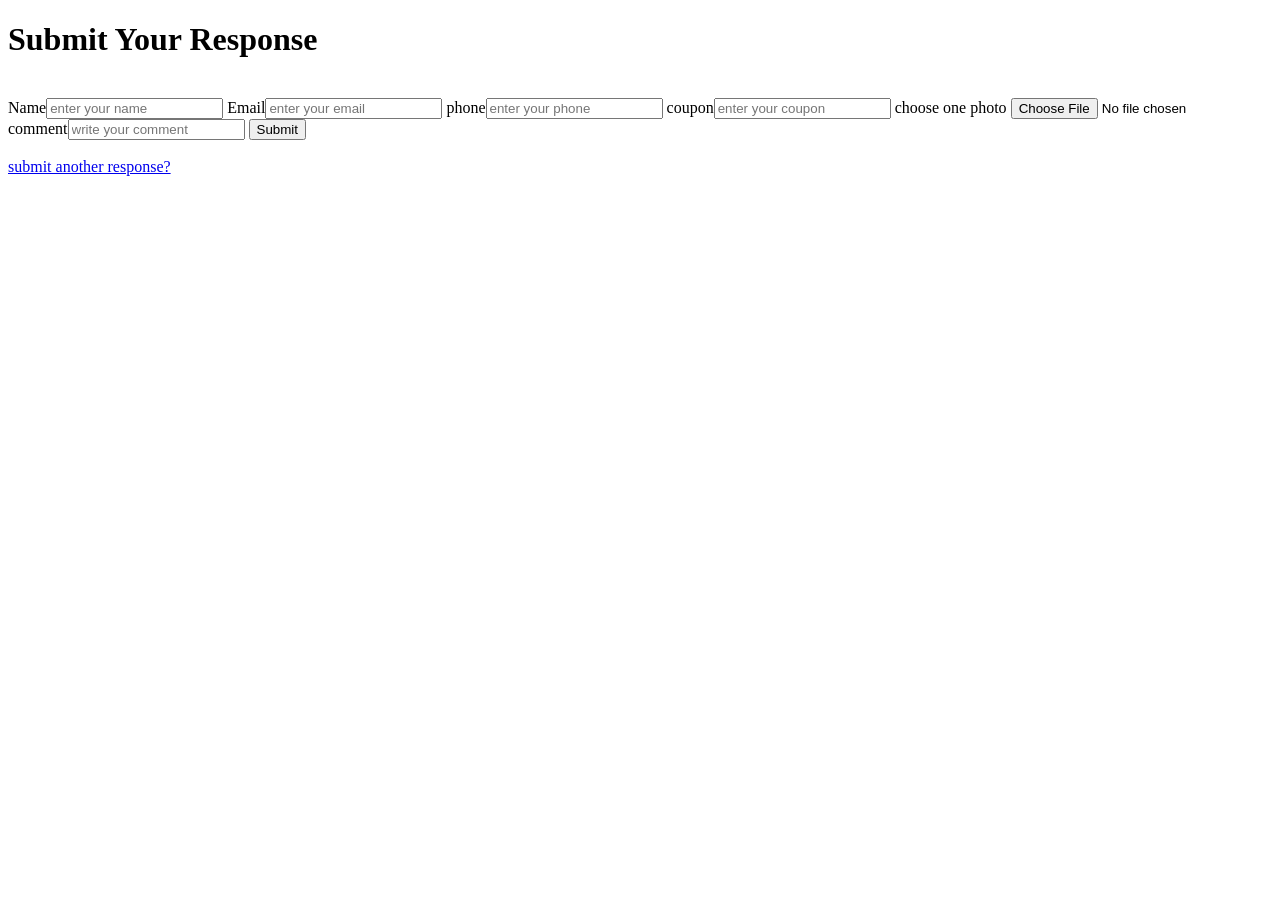
==== index.html @ 5c45c81b "Update link to submit another response in index.html" ====
<!DOCTYPE html>
<html lang="en">
<head>
    <meta charset="UTF-8">
    <meta name="viewport" content="width=device-width, initial-scale=1.0">
    <link rel="stylesheet" href="style.css">
    <title>Document</title>
</head>
<body>
   <div class="card">
<form action="">
    <h1>Submit Your Response</h1>
    <br>
    <label for="">Name<input type="text" placeholder="enter your name"></label>
    <label for="">Email<input type="text" placeholder="enter your email"></label>
    <label for="">phone<input type="text" placeholder="enter your phone"></label>
    <label for="">coupon<input type="text" placeholder="enter your coupon"></label>
     <label for="">choose one photo</label>
    <input type="file">
  
        <label for="">comment<input type="text" placeholder="write your comment"></label>
  
<button type="submit">Submit</button><br><br>

<a href="index.html" target="_blank">submit another response?</a>
</form>
   </div> 
</body>
</html>
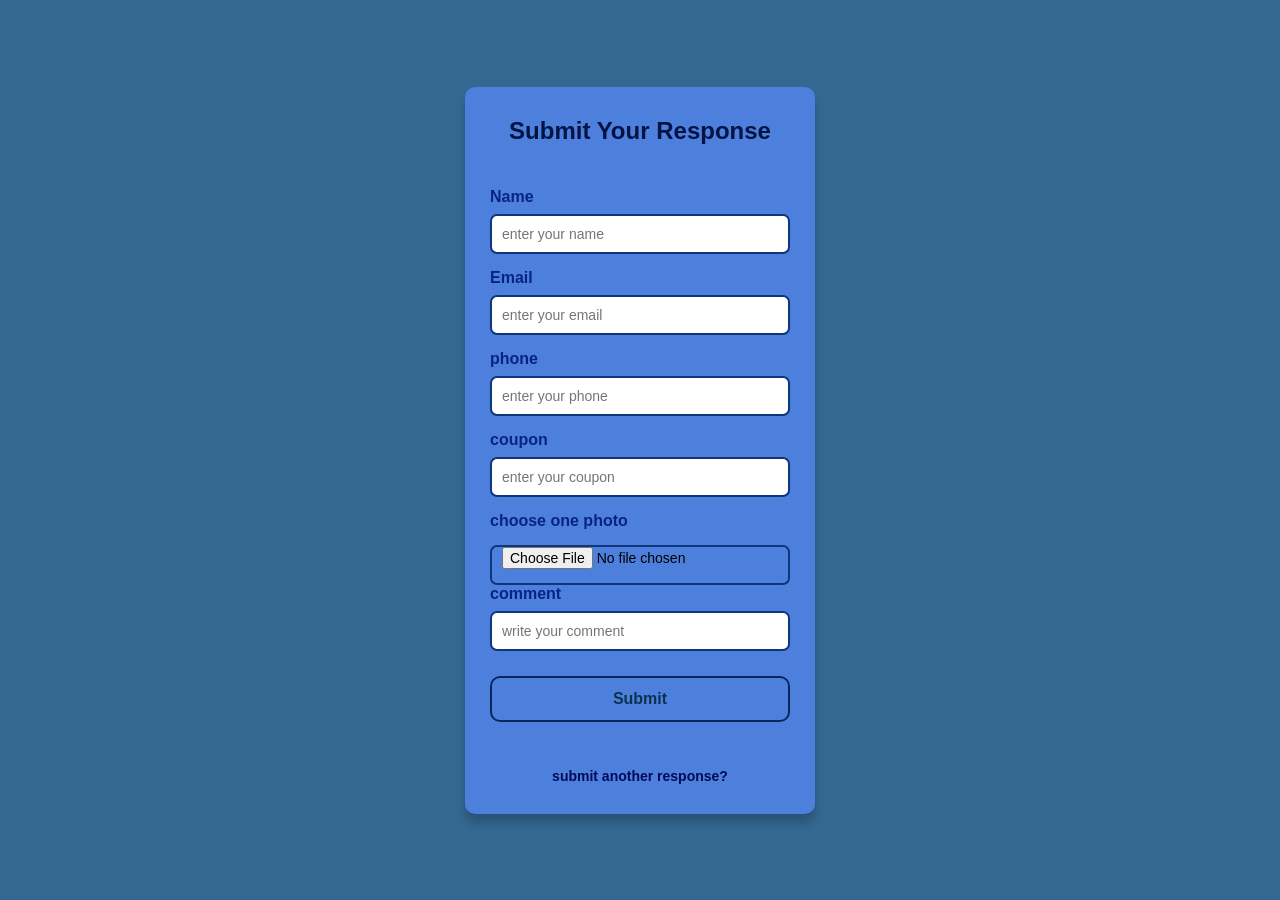
==== commit 4d81fefe: "first commit" ====
--- a/index.html
+++ b/index.html
@@ -22,8 +22,8 @@
   
 <button type="submit">Submit</button><br><br>
 
-<a href="index.html" target="_blank">submit another response?</a>
+<a href="response.html" target="_blank">submit another response?</a>
 </form>
    </div> 
 </body>
-</html>
+</html>
--- a/style.css
+++ b/style.css
@@ -0,0 +1,88 @@
+*{
+    margin: 0;
+    padding: 0;
+    box-sizing: border-box;
+}
+
+
+body {
+   /* linear-gradient(135deg, #EC4899, #2DD4BF); */
+   font-family: Arial, Helvetica, sans-serif;
+   font-size: 40;
+   font-weight: bold;
+   background-color: #346892;
+   display: flex;
+   justify-content: center;
+   align-items: center;
+   min-height: 100vh;
+}
+h1 {
+    color: rgb(3, 20, 68);
+    font-size: 24px;
+    text-align: center;
+    margin-bottom: 25px;
+}
+
+.card {
+    border-radius: 10px;
+    background-color: #4d80dd;
+    padding: 30px 25px;
+    width: 350px;
+    box-shadow: 0 9px 10px rgba(0, 0, 0, 0.2);
+}
+
+.card form {
+    display: flex;
+    flex-direction: column;
+}
+
+
+.card a{
+    text-decoration: none;
+    color: #040a55;
+    display: block;
+    text-align: center;
+    font-size: 14px;
+    margin-top: 10px;
+}
+
+
+label{
+    color: rgb(8, 36, 131);
+    display: flex;
+    flex-direction: column;
+    gap: 8px;
+    font-size: 16px;
+    margin-bottom: 15px;
+}
+
+input{
+    border-radius: 7px;
+    border: 2px solid rgb(15, 53, 124);
+    height: 40px;
+    padding: 0 10px;
+    font-size: 14px;
+}
+
+input:hover{
+    border-color: rgb(65, 142, 230);
+}
+
+
+button {
+    padding: 12px 24px;
+    border: 2px solid #09275f;
+    border-radius: 10px;
+    background: transparent; 
+    color: #0c3252;
+    cursor: pointer;
+    font-size: 16px;
+    font-weight: bold;
+    margin-top: 10px;
+   /* background-color:  linear-gradient(135deg, #EC4899, #2DD4BF); */
+}
+
+button:hover {
+    color: rgb(10, 71, 151);
+    background-color: #0c3252;
+}
